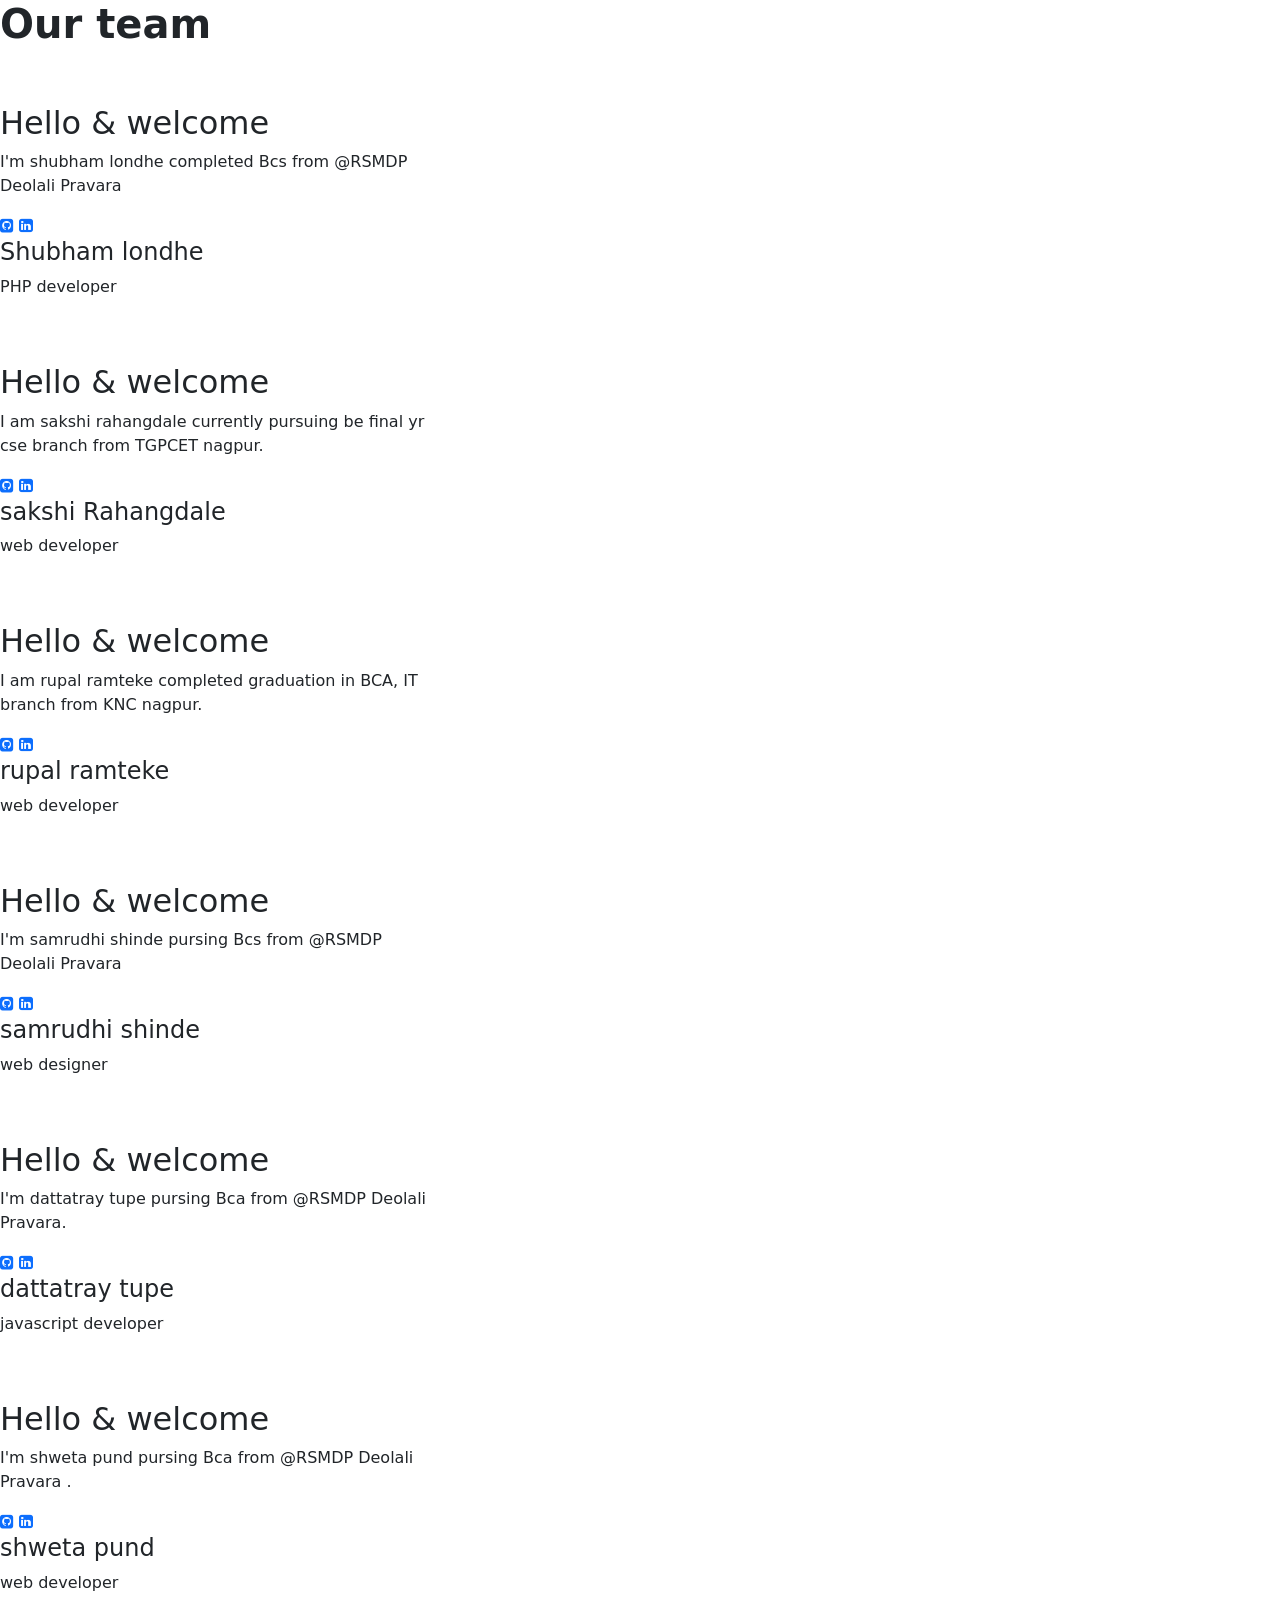
==== pages/about.html @ c25474c7 "adding some link" ====
<!DOCTYPE html>
<html>

<head>
    <link rel="stylesheet" href="../css/about.css">
    <script src="https://kit.fontawesome.com/5f59e0296b.js" crossorigin="anonymous"></script>
    <link href="https://cdn.jsdelivr.net/npm/bootstrap@5.2.2/dist/css/bootstrap.min.css" rel="stylesheet" integrity="sha384-Zenh87qX5JnK2Jl0vWa8Ck2rdkQ2Bzep5IDxbcnCeuOxjzrPF/et3URy9Bv1WTRi" crossorigin="anonymous">
    <link rel="stylesheet" href="https://cdnjs.cloudflare.com/ajax/libs/font-awesome/4.7.0/css/font-awesome.min.css">
    <script src="https://kit.fontawesome.com/cf8e2afea6.js" crossorigin="anonymous"></script>
    <title>Learn Simply</title>

</head>

<body>
    <a href="./../index.html" class="top-btn">
        <i class="fa-sharp fa-solid fa-circle-arrow-left"></i>
    </a>
    
    <div class="maindiv col ">
        <h1><B>Our team</B></h1>
        <div class="maindivA ">
            <div class="profile-card col-lg-4 col-md-6 col-sm-12">
                <img src="../assest/cardA.jpg" alt="" class="profile-card-image">

                <div class="card-head ">
                    <img src="../assest/shubha.jpeg" alt="" class="card-head-image">

                    <div class="hover-content">
                        <h2>Hello & welcome </h2>
                        <p>I'm shubham londhe
                            completed Bcs
                           from @RSMDP Deolali Pravara </p>
                        <div class="social-link">
                            <a href="https://www.facebook.com/shubham.londhepatil.31" target="-blank"> <i class="fa-brands fa-square-facebook"></i></a>
                            <a href="https://github.com/londhe-7083 "target="-blank"> <i class="fa fa-github-square"aria-hidden="true"></i></a>
                            <a href="https://www.linkedin.com/in/shubham-londhe-657318211" target="-blank"> <i class="fa fa-linkedin-square" aria-hidden="true"></i></a>
                        </div>
                    </div>
                </div>
                <div class="card-body">
                    <h4>Shubham londhe</h4>
                    <p>PHP developer</p>
                </div>
            </div>



            <div class="profile-card col-lg-4 col-md-6 col-sm-12">
                <img src="../assest/cardB.jpg" alt="" class="profile-card-image">

                <div class="card-head ">
                    <img src="../assest/sakshi.jpg" alt="" class="card-head-image">

                    <div class="hover-content">
                        <h2>Hello & welcome </h2>
                        <p> I am sakshi rahangdale currently pursuing be final yr  cse branch from TGPCET nagpur.</p>
                        <div class="social-link">
                            <a href="https://www.linkedin.com/feed/"> <i class="fa-brands fa-square-facebook"></i></a>
                            <a href="https://github.com/sakshi-rah" target="-blank"><i class="fa fa-github-square"aria-hidden="true"></i></a>
                            <a href="https://www.linkedin.com/feed" target="-blank"><i class="fa fa-linkedin-square" aria-hidden="true"></i></a>
                        </div>
                    </div>
                </div>
                <div class="card-body">
                    <h4>sakshi Rahangdale </h4>
                    <p>web developer</p>
                </div>
            </div>


            <div class="profile-card col-lg-4 col-md-6 col-sm-12 ">
                <img src="../assest/cardC.jpg" alt="" class="profile-card-image">

                <div class="card-head">
                    <img src="../assest/rupaal.jpg" alt="" class="card-head-image">

                    <div class="hover-content">
                        <h2>Hello & welcome </h2>
                        <p> I am rupal ramteke completed graduation in BCA, IT branch  from KNC nagpur.</p>
                        <div class="social-link">
                            <a href="https://www.facebook.com/snehal.raut.355"> <i class="fa-brands fa-square-facebook"></i></a>
                            <a href="https://github.com/rrupal1506" target="-blank"><i class="fa fa-github-square"aria-hidden="true"></i></a>
                            <a href="https://www.linkedin.com/feed" target="-blank"><i class="fa fa-linkedin-square" aria-hidden="true"></i></a>
                        </div>
                    </div>
                </div>
                <div class="card-body">
                    <h4>rupal ramteke </h4>
                    <p>web developer</p>
                </div>
            </div>
        </div>

        <div class="maindivB  ">
            <div class="profile-card col-lg-4 col-md-6 col-sm-12">
                <img src="../assest/cardA.jpg" alt="" class="profile-card-image">

                <div class="card-head ">
                    <img src="../assest/samrudhi.jpeg" alt="" class="card-head-image">

                    <div class="hover-content">
                        <h2>Hello & welcome </h2>
                        <p> I'm samrudhi shinde
                            pursing Bcs
                           from @RSMDP Deolali Pravara </p>
                        <div class="social-link">
                            <a href="https://www.linkedin.com/feed/"> <i class="fa-brands fa-square-facebook"></i></a>
                            <a href="https://github.com/samruddhi303" target="-blank"><i class="fa fa-github-square"aria-hidden="true"></i></a>
                            <a href="https://www.instagram.com/samruddhi_301/" target="-blank"> <i class="fa fa-linkedin-square" aria-hidden="true"></i></a>
                        </div>
                    </div>
                </div>
                <div class="card-body">
                    <h4>samrudhi shinde</h4>
                    <p>web designer</p>
                </div>
            </div>


            <div class="profile-card col-lg-4 col-md-6 col-sm-12">
                <img src="../assest/cardB.jpg" alt="" class="profile-card-image">

                <div class="card-head">
                    <img src="../assest/datta.jpg" alt="" class="card-head-image">

                    <div class="hover-content">
                        <h2>Hello & welcome </h2>
                        <p> I'm dattatray tupe
                           pursing Bca
                           from @RSMDP Deolali Pravara.</p>
                        <div class="social-link">
                            <a href="https://www.facebook.com/dattatray.tupe.79"> <i class="fa-brands fa-square-facebook"></i></a>
                            <a href="https://github.com/datta88" target="-blank"><i class="fa fa-github-square"aria-hidden="true"></i></a>
                            <a href="https://instagram.com/datta_patil_8788?igshid=YmMyMTA2M2Y=" target="-blank"><i class="fa fa-linkedin-square" aria-hidden="true"></i></a>
                        </div>
                    </div>
                </div>
                <div class="card-body">
                    <h4>dattatray tupe</h4>
                    <p>javascript developer</p>
                </div>
            </div>



            <div class="profile-card col-lg-4 col-md-6 col-sm-12 ">
                <img src="../assest/cardC.jpg" alt="" class="profile-card-image">

                <div class="card-head ">
                    <img src="../assest/shweta.jpg" alt="" class="card-head-image ">

                    <div class="hover-content">
                        <h2>Hello & welcome </h2>
                        <p>I'm shweta pund
                            pursing Bca
                            from @RSMDP Deolali Pravara .</p>
                        <div class="social-link">
                            <a href="https://www.linkedin.com/feed/"> <i class="fa-brands fa-square-facebook"></i></a>
                            <a href="https://github.com/shwetapund" target="-blank"><i class="fa fa-github-square"aria-hidden="true"></i></a>
                            <a href="https://www.linkedin.com/feed" target="-blank"><i class="fa fa-linkedin-square" aria-hidden="true"></i></a>
                        </div>
                    </div>
                </div>
                <div class="card-body">
                    <h4>shweta pund</h4>
                    <p> web developer</p>
                </div>
            </div>
        </div>
    </div>
    <script src="https://cdn.jsdelivr.net/npm/bootstrap@5.2.2/dist/js/bootstrap.bundle.min.js"
        integrity="sha384-OERcA2EqjJCMA+/3y+gxIOqMEjwtxJY7qPCqsdltbNJuaOe923+mo//f6V8Qbsw3"
        crossorigin="anonymous"></script>
        <script src="https://cdn.jsdelivr.net/npm/bootstrap@5.2.2/dist/js/bootstrap.bundle.min.js" integrity="sha384-OERcA2EqjJCMA+/3y+gxIOqMEjwtxJY7qPCqsdltbNJuaOe923+mo//f6V8Qbsw3" crossorigin="anonymous"></script>

</body>

</html>
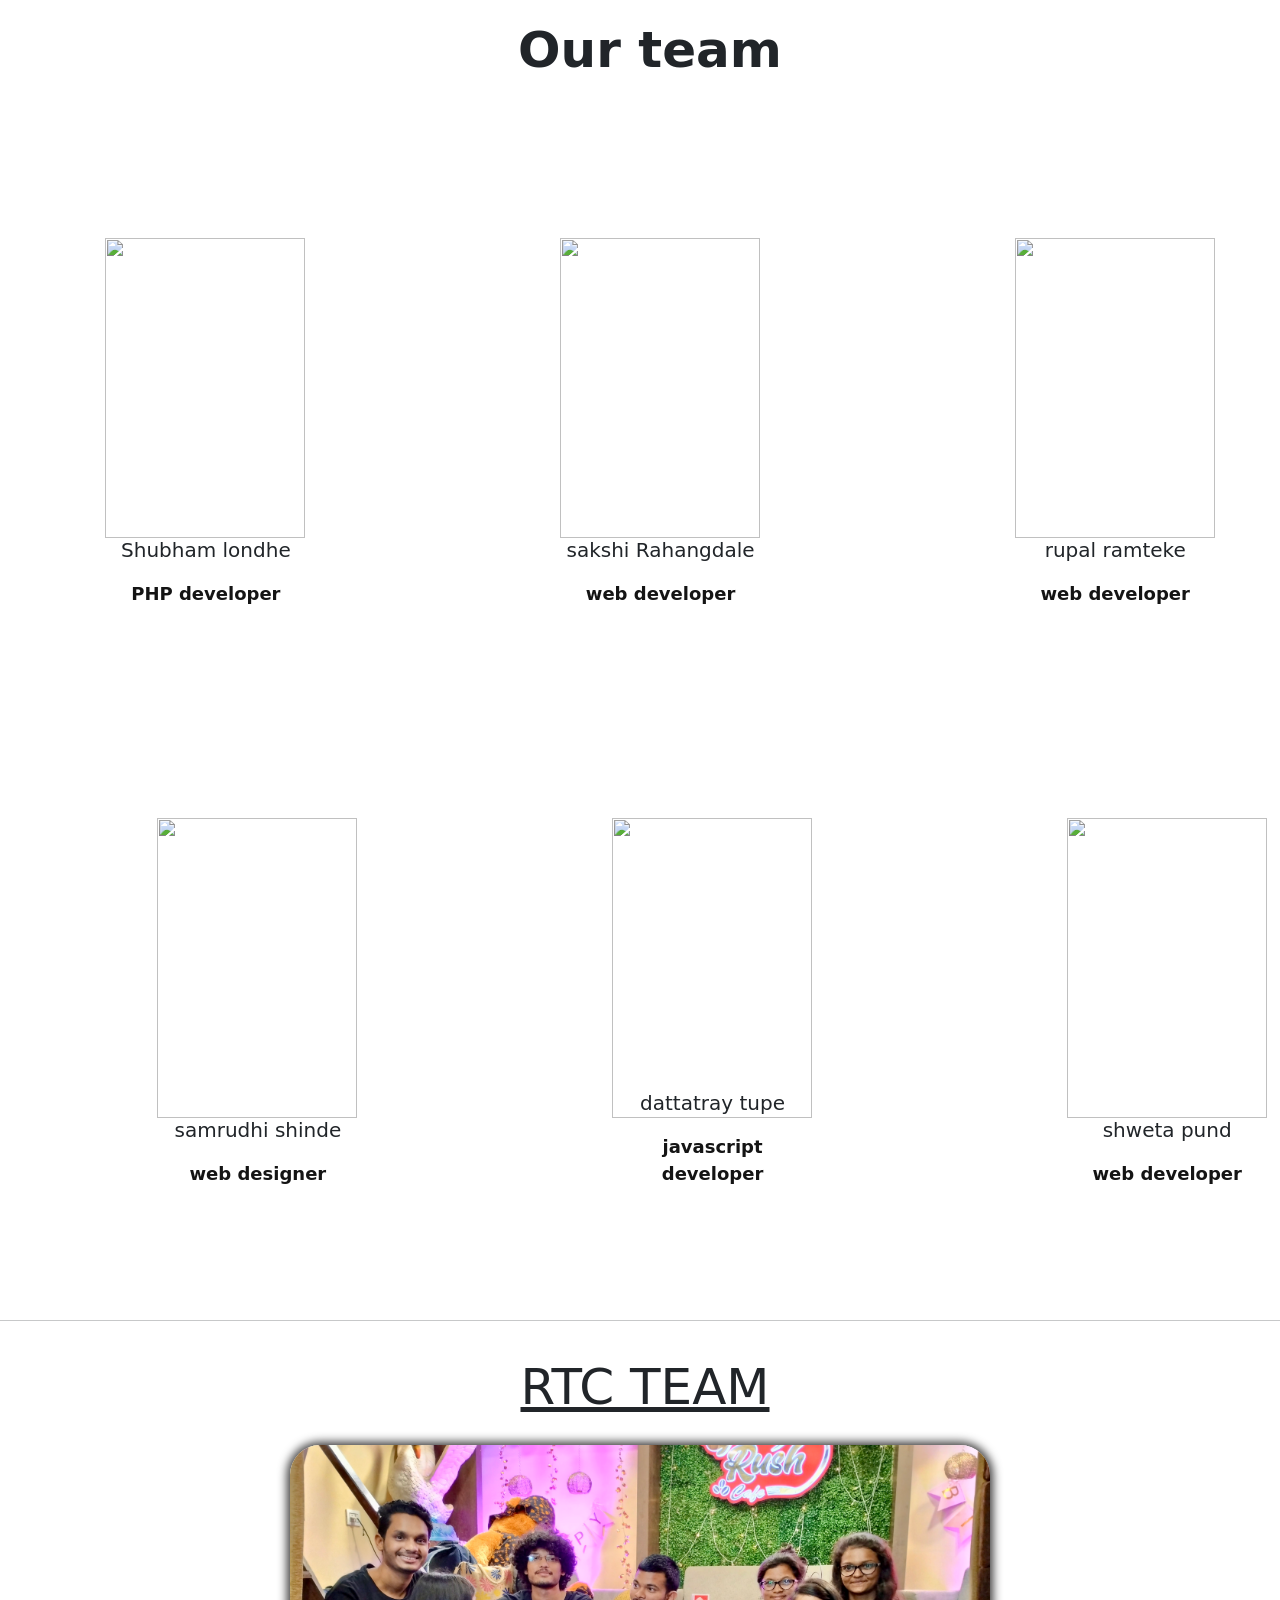
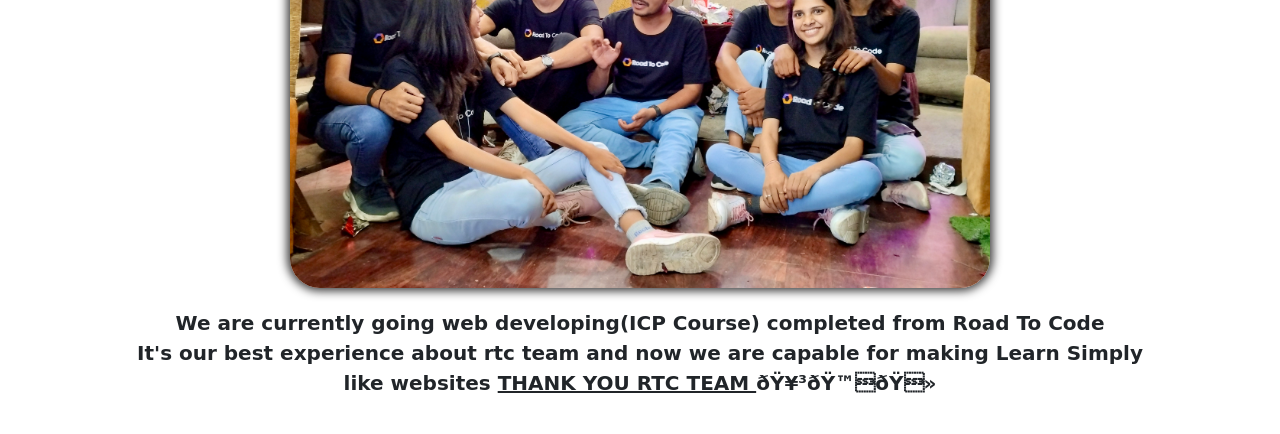
==== commit 83d4770f: "adding some links" ====
--- a/pages/about.html
+++ b/pages/about.html
@@ -2,71 +2,69 @@
 <html>
 
 <head>
+
     <link rel="stylesheet" href="../css/about.css">
     <script src="https://kit.fontawesome.com/5f59e0296b.js" crossorigin="anonymous"></script>
     <link href="https://cdn.jsdelivr.net/npm/bootstrap@5.2.2/dist/css/bootstrap.min.css" rel="stylesheet" integrity="sha384-Zenh87qX5JnK2Jl0vWa8Ck2rdkQ2Bzep5IDxbcnCeuOxjzrPF/et3URy9Bv1WTRi" crossorigin="anonymous">
     <link rel="stylesheet" href="https://cdnjs.cloudflare.com/ajax/libs/font-awesome/4.7.0/css/font-awesome.min.css">
     <script src="https://kit.fontawesome.com/cf8e2afea6.js" crossorigin="anonymous"></script>
     <title>Learn Simply</title>
-
 </head>
 
-<body>
+<body >
     <a href="./../index.html" class="top-btn">
         <i class="fa-sharp fa-solid fa-circle-arrow-left"></i>
     </a>
     
-    <div class="maindiv col ">
+    <div class="maindiv row">
         <h1><B>Our team</B></h1>
         <div class="maindivA ">
             <div class="profile-card col-lg-4 col-md-6 col-sm-12">
                 <img src="../assest/cardA.jpg" alt="" class="profile-card-image">
 
-                <div class="card-head ">
+                <div class="card-head">
                     <img src="../assest/shubha.jpeg" alt="" class="card-head-image">
 
                     <div class="hover-content">
-                        <h2>Hello & welcome </h2>
-                        <p>I'm shubham londhe
+                        <h4>Hello </h4>
+                        <p>I'm shubham londhe 
                             completed Bcs
-                           from @RSMDP Deolali Pravara </p>
+                            from @RSMDP Deolali Pravara </p>
                         <div class="social-link">
-                            <a href="https://www.facebook.com/shubham.londhepatil.31" target="-blank"> <i class="fa-brands fa-square-facebook"></i></a>
-                            <a href="https://github.com/londhe-7083 "target="-blank"> <i class="fa fa-github-square"aria-hidden="true"></i></a>
-                            <a href="https://www.linkedin.com/in/shubham-londhe-657318211" target="-blank"> <i class="fa fa-linkedin-square" aria-hidden="true"></i></a>
+                            <a href="https://www.linkedin.com/feed/"> <i class="fa-brands fa-square-facebook"></i></a>
+                            <a href="https://github.com/sakshi-rah" <i class="fa fa-github-square"aria-hidden="true"></i></a>
+                            <a href="https://www.linkedin.com/feed" <i class="fa fa-linkedin-square" aria-hidden="true"></i></a>
                         </div>
                     </div>
                 </div>
                 <div class="card-body">
-                    <h4>Shubham londhe</h4>
+                    <h5>Shubham londhe</h5>
                     <p>PHP developer</p>
                 </div>
             </div>
 
-
-
             <div class="profile-card col-lg-4 col-md-6 col-sm-12">
                 <img src="../assest/cardB.jpg" alt="" class="profile-card-image">
 
-                <div class="card-head ">
+                <div class="card-head">
                     <img src="../assest/sakshi.jpg" alt="" class="card-head-image">
 
                     <div class="hover-content">
-                        <h2>Hello & welcome </h2>
-                        <p> I am sakshi rahangdale currently pursuing be final yr  cse branch from TGPCET nagpur.</p>
+                        <h4>Hello </h4>
+                        <p>I'm sakshi rahangdale purshuing BE final yr.CSE
+                            from @TGPCET nagpure </p>
                         <div class="social-link">
                             <a href="https://www.linkedin.com/feed/"> <i class="fa-brands fa-square-facebook"></i></a>
-                            <a href="https://github.com/sakshi-rah" target="-blank"><i class="fa fa-github-square"aria-hidden="true"></i></a>
-                            <a href="https://www.linkedin.com/feed" target="-blank"><i class="fa fa-linkedin-square" aria-hidden="true"></i></a>
+                            <a href="https://github.com/sakshi-rah" <i class="fa fa-github-square"aria-hidden="true"></i></a>
+                            <a href="https://www.linkedin.com/feed" <i class="fa fa-linkedin-square" aria-hidden="true"></i></a>
                         </div>
                     </div>
                 </div>
                 <div class="card-body">
-                    <h4>sakshi Rahangdale </h4>
+                    <h5> sakshi Rahangdale </h5>
                     <p>web developer</p>
                 </div>
             </div>
-
 
             <div class="profile-card col-lg-4 col-md-6 col-sm-12 ">
                 <img src="../assest/cardC.jpg" alt="" class="profile-card-image">
@@ -75,17 +73,17 @@
                     <img src="../assest/rupaal.jpg" alt="" class="card-head-image">
 
                     <div class="hover-content">
-                        <h2>Hello & welcome </h2>
+                        <h4>Hello </h4>
                         <p> I am rupal ramteke completed graduation in BCA, IT branch  from KNC nagpur.</p>
                         <div class="social-link">
                             <a href="https://www.facebook.com/snehal.raut.355"> <i class="fa-brands fa-square-facebook"></i></a>
-                            <a href="https://github.com/rrupal1506" target="-blank"><i class="fa fa-github-square"aria-hidden="true"></i></a>
-                            <a href="https://www.linkedin.com/feed" target="-blank"><i class="fa fa-linkedin-square" aria-hidden="true"></i></a>
+                            <a href="https://github.com/rrupal1506" <i class="fa fa-github-square"aria-hidden="true"></i></a>
+                            <a href="https://www.linkedin.com/feed" <i class="fa fa-linkedin-square" aria-hidden="true"></i></a>
                         </div>
                     </div>
                 </div>
                 <div class="card-body">
-                    <h4>rupal ramteke </h4>
+                    <h5>rupal ramteke </h5>
                     <p>web developer</p>
                 </div>
             </div>
@@ -99,19 +97,19 @@
                     <img src="../assest/samrudhi.jpeg" alt="" class="card-head-image">
 
                     <div class="hover-content">
-                        <h2>Hello & welcome </h2>
+                        <h4>Hello</h4>
                         <p> I'm samrudhi shinde
                             pursing Bcs
                            from @RSMDP Deolali Pravara </p>
                         <div class="social-link">
                             <a href="https://www.linkedin.com/feed/"> <i class="fa-brands fa-square-facebook"></i></a>
-                            <a href="https://github.com/samruddhi303" target="-blank"><i class="fa fa-github-square"aria-hidden="true"></i></a>
-                            <a href="https://www.instagram.com/samruddhi_301/" target="-blank"> <i class="fa fa-linkedin-square" aria-hidden="true"></i></a>
+                            <a href="https://github.com/samruddhi303" <i class="fa fa-github-square"aria-hidden="true"></i></a>
+                            <a href="https://www.instagram.com/samruddhi_301/"  <i class="fa fa-linkedin-square" aria-hidden="true"></i></a>
                         </div>
                     </div>
                 </div>
                 <div class="card-body">
-                    <h4>samrudhi shinde</h4>
+                    <h5>samrudhi shinde</h5>
                     <p>web designer</p>
                 </div>
             </div>
@@ -124,19 +122,19 @@
                     <img src="../assest/datta.jpg" alt="" class="card-head-image">
 
                     <div class="hover-content">
-                        <h2>Hello & welcome </h2>
+                        <h4>Hello </h4>
                         <p> I'm dattatray tupe
                            pursing Bca
                            from @RSMDP Deolali Pravara.</p>
                         <div class="social-link">
                             <a href="https://www.facebook.com/dattatray.tupe.79"> <i class="fa-brands fa-square-facebook"></i></a>
-                            <a href="https://github.com/datta88" target="-blank"><i class="fa fa-github-square"aria-hidden="true"></i></a>
-                            <a href="https://instagram.com/datta_patil_8788?igshid=YmMyMTA2M2Y=" target="-blank"><i class="fa fa-linkedin-square" aria-hidden="true"></i></a>
+                            <a href="https://github.com/datta88" <i class="fa fa-github-square"aria-hidden="true"></i></a>
+                            <a href="https://instagram.com/datta_patil_8788?igshid=YmMyMTA2M2Y=" <i class="fa fa-linkedin-square" aria-hidden="true"></i></a>
                         </div>
                     </div>
                 </div>
                 <div class="card-body">
-                    <h4>dattatray tupe</h4>
+                    <h5>dattatray tupe</h5>
                     <p>javascript developer</p>
                 </div>
             </div>
@@ -150,24 +148,41 @@
                     <img src="../assest/shweta.jpg" alt="" class="card-head-image ">
 
                     <div class="hover-content">
-                        <h2>Hello & welcome </h2>
+                        <h4>Hello</h4>
                         <p>I'm shweta pund
                             pursing Bca
                             from @RSMDP Deolali Pravara .</p>
                         <div class="social-link">
                             <a href="https://www.linkedin.com/feed/"> <i class="fa-brands fa-square-facebook"></i></a>
-                            <a href="https://github.com/shwetapund" target="-blank"><i class="fa fa-github-square"aria-hidden="true"></i></a>
-                            <a href="https://www.linkedin.com/feed" target="-blank"><i class="fa fa-linkedin-square" aria-hidden="true"></i></a>
+                            <a href="https://github.com/sakshi-rah" <i class="fa fa-github-square"aria-hidden="true"></i></a>
+                            <a href="https://www.linkedin.com/feed" <i class="fa fa-linkedin-square" aria-hidden="true"></i></a>
                         </div>
                     </div>
                 </div>
                 <div class="card-body">
-                    <h4>shweta pund</h4>
+                    <h5>shweta pund</h5>
                     <p> web developer</p>
                 </div>
             </div>
         </div>
+<hr>
+        <div>
+            <h1><u> RTC TEAM</u></h1>
+            <div class="rtc-container">
+            <img src="../assest/rtc-team.jpeg" class="rtc-img">
+        </div>
+
+        <div class="rtc-para">
+         <p> We are currently going web developing(ICP Course) completed from Road To Code <br>
+            It's  our best experience about rtc team and now we are capable for making Learn Simply <br>
+            like websites <u>THANK YOU RTC TEAM </u>🥳🙏🏻
+             
+         </p>
+        </div>
+        </div>
     </div>
+
+    
     <script src="https://cdn.jsdelivr.net/npm/bootstrap@5.2.2/dist/js/bootstrap.bundle.min.js"
         integrity="sha384-OERcA2EqjJCMA+/3y+gxIOqMEjwtxJY7qPCqsdltbNJuaOe923+mo//f6V8Qbsw3"
         crossorigin="anonymous"></script>
--- a/css/about.css
+++ b/css/about.css
@@ -0,0 +1,179 @@
+*{
+    margin: 0;
+    padding: 0;
+    box-sizing: border-box;
+    transition: 1s;
+}
+
+body{
+    background-color: hsl(206, 92%, 94%);
+    min-height: 100vh;
+    display: flex;
+    justify-content: center;
+    align-items: center;
+}
+.top-btn {
+    color: black;
+    position: fixed;
+    bottom: 10px;
+    right: 10px;
+    padding: 2px;
+    border-radius: 50%;
+    width: 40px;
+    font-weight: bold;
+    text-decoration: none;
+    font-size: 30px;
+    text-align: center;
+}
+
+.top-btn:hover {
+    box-shadow: 0 0 10px 3px gray;
+    cursor: pointer;
+    color: #000;
+}
+    
+
+.maindivB{
+    display: flex;
+    padding: 50px ;
+    margin: 52px;
+}
+
+.maindivA{
+    display: flex;
+    padding: 30px ;
+}
+
+.maindiv h1{
+    margin-left: 10px;
+    text-align: center;
+    padding: 20px;
+    font-size: 50px;
+}
+.profile-card{
+    position: relative;
+
+
+    min-width: 400px;
+    height: 500px;
+
+    overflow: hidden;
+    padding: 10px;
+    margin-left: 10px;
+}
+
+.profile-card-image{
+    opacity: 0.3;
+}
+
+.card-head{
+    position: absolute;
+    top: 50%;
+    left: 50%;
+    transform: translate(-50%,-50%);
+    height: 300px;
+    width: 200px;
+}
+
+.card-head-image{
+    width: 100%;
+    height: 100%;
+    object-fit: cover;
+}
+
+.hover-content{
+    position: absolute;
+    inset:0;
+    /* background: #000000ee; */
+    background-color: #00ccff;
+    color: black;
+    box-shadow: 0px 0px 10px 2px #ffcc00;
+
+    display: flex;
+    flex-direction:column;
+    justify-content: center;
+    align-items: center;
+    padding: 20px;
+    text-align: center;
+    opacity: 0;
+}
+
+.card-head:hover .hover-content{
+    opacity: 1;
+    cursor: pointer;
+}
+
+.hover-content p{
+    font-size: 18px;
+    font-weight: 500;
+    margin-bottom: 20px;
+    transform: translateY(50px);
+}
+
+.hover-content .social-link{
+    font-size: 26px;
+    transform: translateY(90px);
+}
+
+.card-head:hover h4,
+.card-head:hover p,
+.card-head:hover .social-link{
+    opacity: 0;
+}
+
+.card-head:hover h4,
+.card-head:hover p,
+.card-head:hover .social-link{
+    opacity: 1;
+    transform: translateY(0);
+}
+
+.hover-content .social-link ion-icon{
+    opacity: 0.0;
+}
+
+.hover-content h2{
+    padding: 7px;
+}
+
+.card-body{
+    position: absolute;
+    bottom: 15px;
+    left:49%;
+    margin: 5px;
+    transform:translateX(-50%);
+    text-align: center;
+    margin-bottom: -10px;
+}
+
+.card-body h4{
+    font-size: 26px;
+    color:#202020;
+}
+
+.card-body p{
+    font-size:18px ;
+    color: #141414;
+}
+
+.social-link a{
+    text-decoration: none;
+    color:black;
+}
+
+.rtc-img{
+    width: 700px;
+    border-radius: 30px;
+    box-shadow: 0px 0px 10px 3px rgb(58, 57, 57);
+
+}
+.rtc-container{
+   text-align: center;
+}
+.rtc-para,p{
+    padding: 10px;
+     font-size: 20px;
+     text-align: center;
+     font-weight: bold;
+}
+
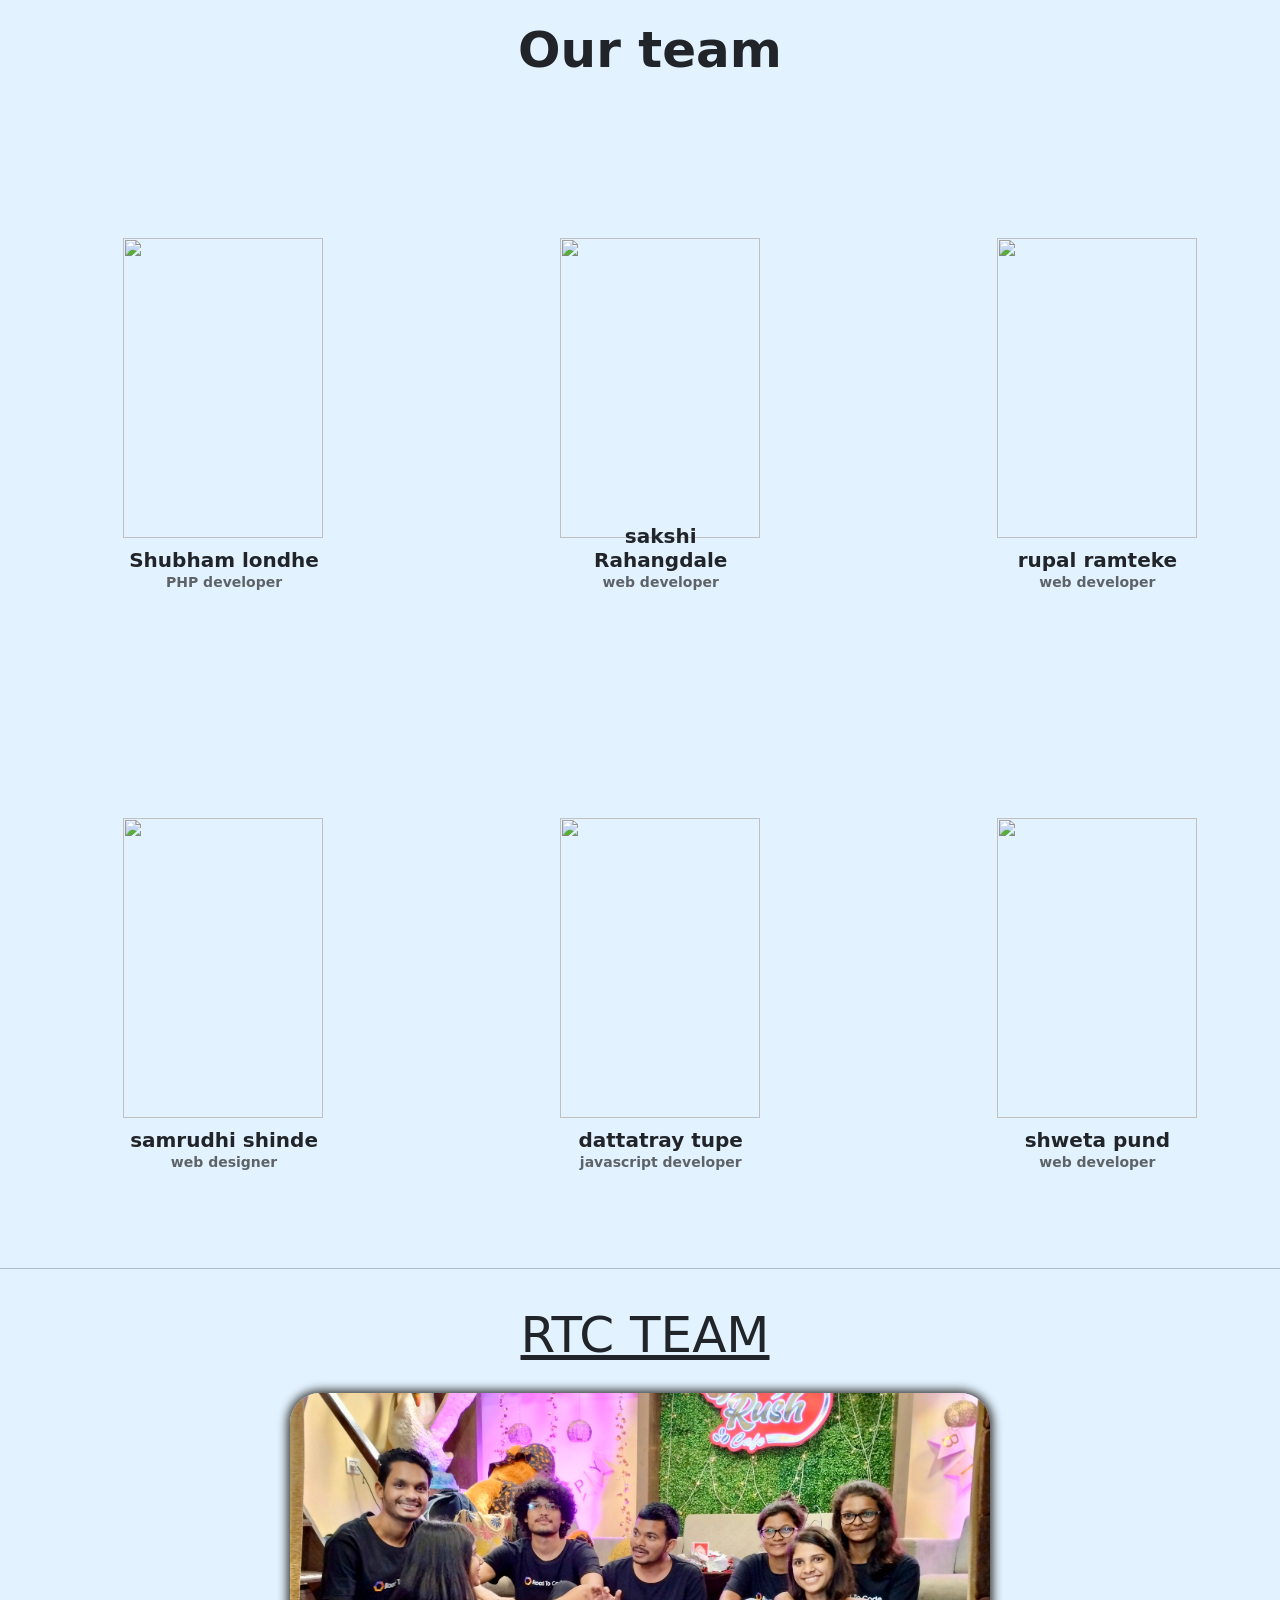
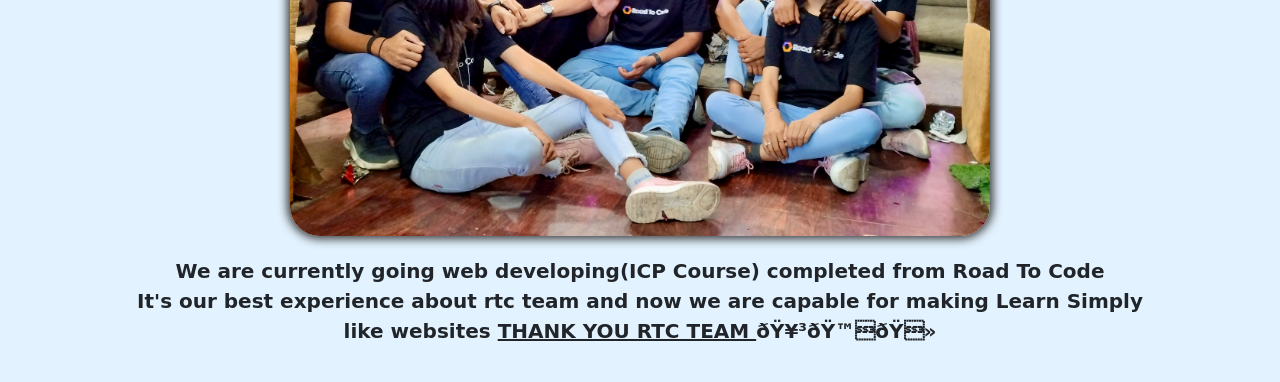
==== commit c6bb516b: "adding color" ====
--- a/pages/about.html
+++ b/pages/about.html
@@ -11,7 +11,7 @@
     <title>Learn Simply</title>
 </head>
 
-<body >
+<body style="background-color: hsl(206, 92%, 94%);">
     <a href="./../index.html" class="top-btn">
         <i class="fa-sharp fa-solid fa-circle-arrow-left"></i>
     </a>
@@ -31,14 +31,14 @@
                             completed Bcs
                             from @RSMDP Deolali Pravara </p>
                         <div class="social-link">
-                            <a href="https://www.linkedin.com/feed/"> <i class="fa-brands fa-square-facebook"></i></a>
-                            <a href="https://github.com/sakshi-rah" <i class="fa fa-github-square"aria-hidden="true"></i></a>
-                            <a href="https://www.linkedin.com/feed" <i class="fa fa-linkedin-square" aria-hidden="true"></i></a>
+                            <a href="https://www.facebook.com/shubham.londhepatil.31"> <i class="fa-brands fa-square-facebook"></i></a>
+                            <a href="https://github.com/sakshi-rah"> <i class="fa fa-github-square"aria-hidden="true"></i></a>
+                            <a href="https://www.linkedin.com/in/shubham-londhe-657318211"> <i class="fa fa-linkedin-square" aria-hidden="true"></i></a>
                         </div>
                     </div>
                 </div>
                 <div class="card-body">
-                    <h5>Shubham londhe</h5>
+                    <h5><b> Shubham londhe </b></h5>
                     <p>PHP developer</p>
                 </div>
             </div>
@@ -55,13 +55,13 @@
                             from @TGPCET nagpure </p>
                         <div class="social-link">
                             <a href="https://www.linkedin.com/feed/"> <i class="fa-brands fa-square-facebook"></i></a>
-                            <a href="https://github.com/sakshi-rah" <i class="fa fa-github-square"aria-hidden="true"></i></a>
-                            <a href="https://www.linkedin.com/feed" <i class="fa fa-linkedin-square" aria-hidden="true"></i></a>
+                            <a href="https://github.com/sakshi-rah"><i class="fa fa-github-square"aria-hidden="true"></i></a>
+                            <a href="https://www.linkedin.com/feed"> <i class="fa fa-linkedin-square" aria-hidden="true"></i></a>
                         </div>
                     </div>
                 </div>
                 <div class="card-body">
-                    <h5> sakshi Rahangdale </h5>
+                    <h5> <b> sakshi Rahangdale</b> </h5>
                     <p>web developer</p>
                 </div>
             </div>
@@ -77,13 +77,13 @@
                         <p> I am rupal ramteke completed graduation in BCA, IT branch  from KNC nagpur.</p>
                         <div class="social-link">
                             <a href="https://www.facebook.com/snehal.raut.355"> <i class="fa-brands fa-square-facebook"></i></a>
-                            <a href="https://github.com/rrupal1506" <i class="fa fa-github-square"aria-hidden="true"></i></a>
-                            <a href="https://www.linkedin.com/feed" <i class="fa fa-linkedin-square" aria-hidden="true"></i></a>
+                            <a href="https://github.com/rrupal1506"> <i class="fa fa-github-square"aria-hidden="true"></i></a>
+                            <a href="https://www.linkedin.com/feed"><i class="fa fa-linkedin-square" aria-hidden="true"></i></a>
                         </div>
                     </div>
                 </div>
                 <div class="card-body">
-                    <h5>rupal ramteke </h5>
+                    <h5><b>rupal ramteke</b></brupal> </h5>
                     <p>web developer</p>
                 </div>
             </div>
@@ -103,13 +103,13 @@
                            from @RSMDP Deolali Pravara </p>
                         <div class="social-link">
                             <a href="https://www.linkedin.com/feed/"> <i class="fa-brands fa-square-facebook"></i></a>
-                            <a href="https://github.com/samruddhi303" <i class="fa fa-github-square"aria-hidden="true"></i></a>
-                            <a href="https://www.instagram.com/samruddhi_301/"  <i class="fa fa-linkedin-square" aria-hidden="true"></i></a>
+                            <a href="https://github.com/samruddhi303"> <i class="fa fa-github-square"aria-hidden="true"></i></a>
+                            <a href="https://www.instagram.com/samruddhi_301/">  <i class="fa fa-linkedin-square" aria-hidden="true"></i></a>
                         </div>
                     </div>
                 </div>
                 <div class="card-body">
-                    <h5>samrudhi shinde</h5>
+                    <h5><b>samrudhi shinde</b></h5>
                     <p>web designer</p>
                 </div>
             </div>
@@ -128,13 +128,13 @@
                            from @RSMDP Deolali Pravara.</p>
                         <div class="social-link">
                             <a href="https://www.facebook.com/dattatray.tupe.79"> <i class="fa-brands fa-square-facebook"></i></a>
-                            <a href="https://github.com/datta88" <i class="fa fa-github-square"aria-hidden="true"></i></a>
-                            <a href="https://instagram.com/datta_patil_8788?igshid=YmMyMTA2M2Y=" <i class="fa fa-linkedin-square" aria-hidden="true"></i></a>
+                            <a href="https://github.com/datta88"> <i class="fa fa-github-square"aria-hidden="true"></i></a>
+                            <a href="https://instagram.com/datta_patil_8788?igshid=YmMyMTA2M2Y="> <i class="fa fa-linkedin-square" aria-hidden="true"></i></a>
                         </div>
                     </div>
                 </div>
                 <div class="card-body">
-                    <h5>dattatray tupe</h5>
+                    <h5><b> dattatray tupe </b></h5>
                     <p>javascript developer</p>
                 </div>
             </div>
@@ -154,13 +154,13 @@
                             from @RSMDP Deolali Pravara .</p>
                         <div class="social-link">
                             <a href="https://www.linkedin.com/feed/"> <i class="fa-brands fa-square-facebook"></i></a>
-                            <a href="https://github.com/sakshi-rah" <i class="fa fa-github-square"aria-hidden="true"></i></a>
-                            <a href="https://www.linkedin.com/feed" <i class="fa fa-linkedin-square" aria-hidden="true"></i></a>
+                            <a href="https://github.com/sakshi-rah"> <i class="fa fa-github-square"aria-hidden="true"></i></a>
+                            <a href="https://www.linkedin.com/feed"><i class="fa fa-linkedin-square" aria-hidden="true"></i></a>
                         </div>
                     </div>
                 </div>
                 <div class="card-body">
-                    <h5>shweta pund</h5>
+                    <h5><b>shweta pund</b></h5>
                     <p> web developer</p>
                 </div>
             </div>
--- a/css/about.css
+++ b/css/about.css
@@ -36,7 +36,7 @@
 .maindivB{
     display: flex;
     padding: 50px ;
-    margin: 52px;
+    /* margin: 52px; */
 }
 
 .maindivA{
@@ -52,11 +52,8 @@
 }
 .profile-card{
     position: relative;
-
-
     min-width: 400px;
     height: 500px;
-
     overflow: hidden;
     padding: 10px;
     margin-left: 10px;
@@ -64,6 +61,8 @@
 
 .profile-card-image{
     opacity: 0.3;
+    margin-left: 100px;
+    width: 20vh;
 }
 
 .card-head{
@@ -138,7 +137,7 @@
 
 .card-body{
     position: absolute;
-    bottom: 15px;
+    bottom: 39px;
     left:49%;
     margin: 5px;
     transform:translateX(-50%);
@@ -146,14 +145,14 @@
     margin-bottom: -10px;
 }
 
-.card-body h4{
-    font-size: 26px;
-    color:#202020;
+.card-body h5{
+    margin: 0;
 }
 
 .card-body p{
-    font-size:18px ;
-    color: #141414;
+    font-size:14px ;
+    color: #141414a4;
+    padding: 0;
 }
 
 .social-link a{
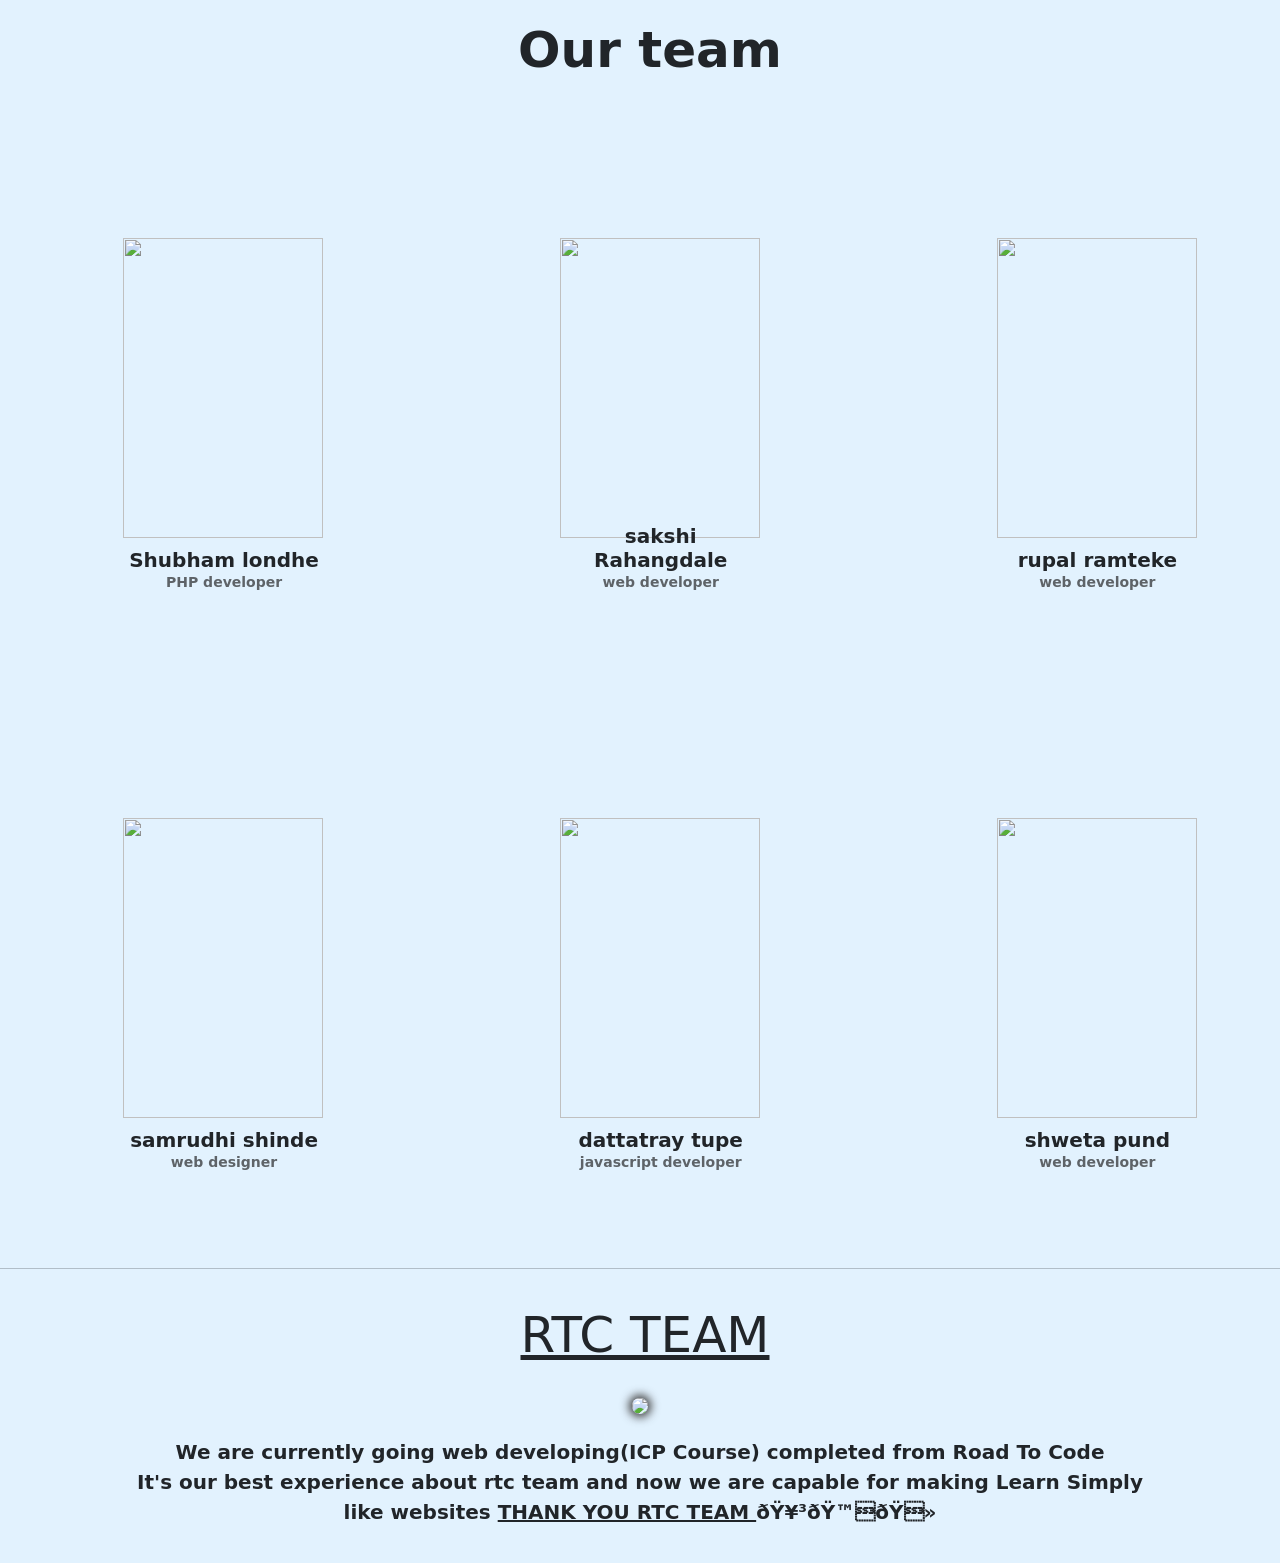
==== commit b8ae2446: "change rtc-team pic" ====
--- a/pages/about.html
+++ b/pages/about.html
@@ -4,11 +4,13 @@
 <head>
 
     <link rel="stylesheet" href="../css/about.css">
-    <script src="https://kit.fontawesome.com/5f59e0296b.js" crossorigin="anonymous"></script>
-    <link href="https://cdn.jsdelivr.net/npm/bootstrap@5.2.2/dist/css/bootstrap.min.css" rel="stylesheet" integrity="sha384-Zenh87qX5JnK2Jl0vWa8Ck2rdkQ2Bzep5IDxbcnCeuOxjzrPF/et3URy9Bv1WTRi" crossorigin="anonymous">
+    <link href="https://cdn.jsdelivr.net/npm/bootstrap@5.2.2/dist/css/bootstrap.min.css" rel="stylesheet" 
+    integrity="sha384-Zenh87qX5JnK2Jl0vWa8Ck2rdkQ2Bzep5IDxbcnCeuOxjzrPF/et3URy9Bv1WTRi" 
+    crossorigin="anonymous">
     <link rel="stylesheet" href="https://cdnjs.cloudflare.com/ajax/libs/font-awesome/4.7.0/css/font-awesome.min.css">
     <script src="https://kit.fontawesome.com/cf8e2afea6.js" crossorigin="anonymous"></script>
-    <title>Learn Simply</title>
+    
+    <title>About</title>
 </head>
 
 <body style="background-color: hsl(206, 92%, 94%);">
@@ -51,8 +53,8 @@
 
                     <div class="hover-content">
                         <h4>Hello </h4>
-                        <p>I'm sakshi rahangdale purshuing BE final yr.CSE
-                            from @TGPCET nagpure </p>
+                        <p>I'm sakshi rahangdale pursuing BE final yr.CSE
+                            from @TGPCET nagpur </p>
                         <div class="social-link">
                             <a href="https://www.linkedin.com/feed/"> <i class="fa-brands fa-square-facebook"></i></a>
                             <a href="https://github.com/sakshi-rah"><i class="fa fa-github-square"aria-hidden="true"></i></a>
@@ -99,7 +101,7 @@
                     <div class="hover-content">
                         <h4>Hello</h4>
                         <p> I'm samrudhi shinde
-                            pursing Bcs
+                            pursuing Bcs
                            from @RSMDP Deolali Pravara </p>
                         <div class="social-link">
                             <a href="https://www.linkedin.com/feed/"> <i class="fa-brands fa-square-facebook"></i></a>
@@ -124,7 +126,7 @@
                     <div class="hover-content">
                         <h4>Hello </h4>
                         <p> I'm dattatray tupe
-                           pursing Bca
+                            pursuing Bca
                            from @RSMDP Deolali Pravara.</p>
                         <div class="social-link">
                             <a href="https://www.facebook.com/dattatray.tupe.79"> <i class="fa-brands fa-square-facebook"></i></a>
@@ -150,7 +152,7 @@
                     <div class="hover-content">
                         <h4>Hello</h4>
                         <p>I'm shweta pund
-                            pursing Bca
+                            pursuing Bca
                             from @RSMDP Deolali Pravara .</p>
                         <div class="social-link">
                             <a href="https://www.linkedin.com/feed/"> <i class="fa-brands fa-square-facebook"></i></a>
@@ -169,7 +171,7 @@
         <div>
             <h1><u> RTC TEAM</u></h1>
             <div class="rtc-container">
-            <img src="../assest/rtc-team.jpeg" class="rtc-img">
+            <img src="../assest/RTC-Team.JPG" class="rtc-img">
         </div>
 
         <div class="rtc-para">
